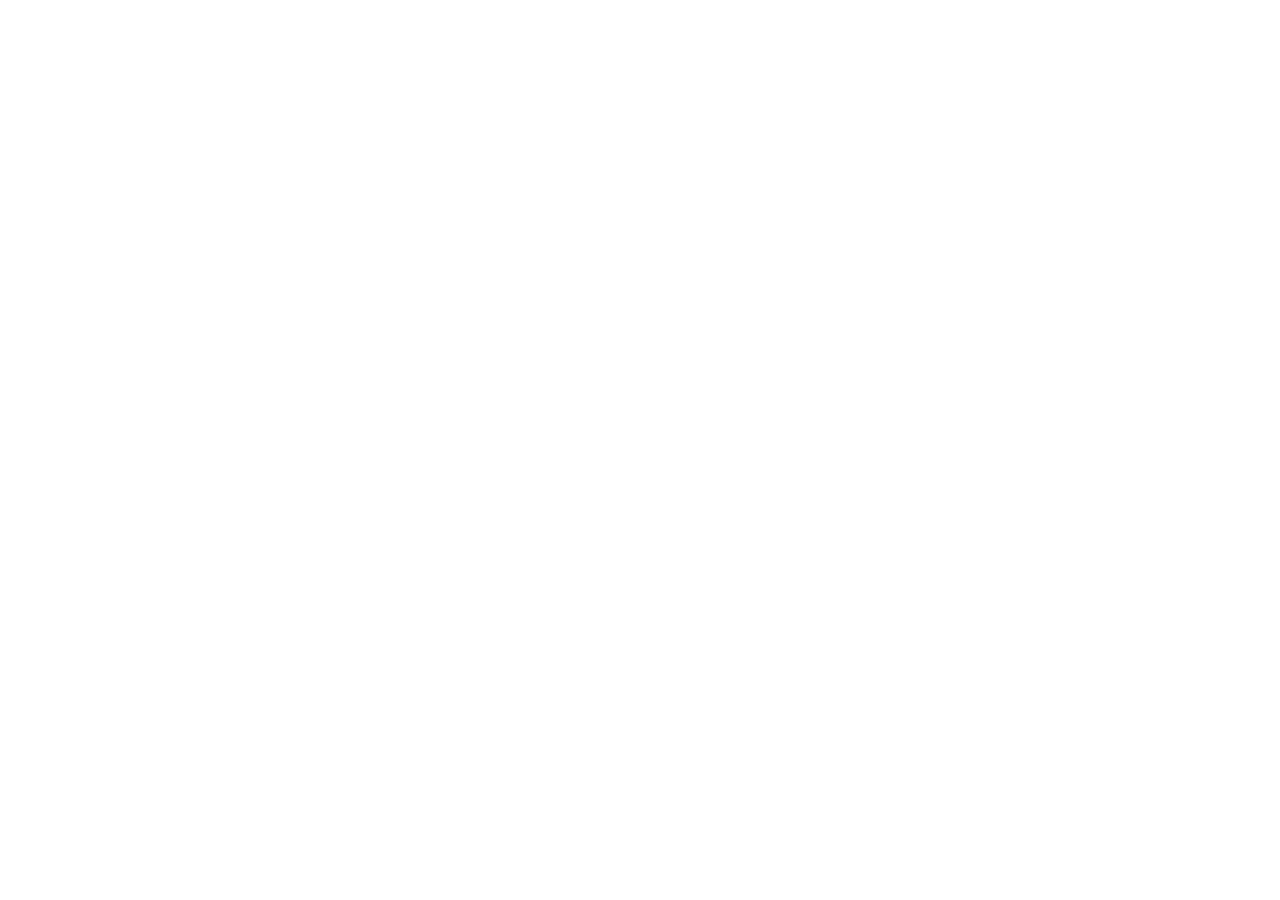
==== assets/index.html @ 4cc56af7 "(confirmar em 'main')" ====
<!DOCTYPE html>
<html lang="pt-BR">
<head>
    <meta charset="UTF-8">
    <meta http-equiv="X-UA-Compatible" content="IE=edge">
    <meta name="viewport" content="width=device-width, initial-scale=1.0">
    <title>Document</title>
</head>
<body>
    
</body>
</html>
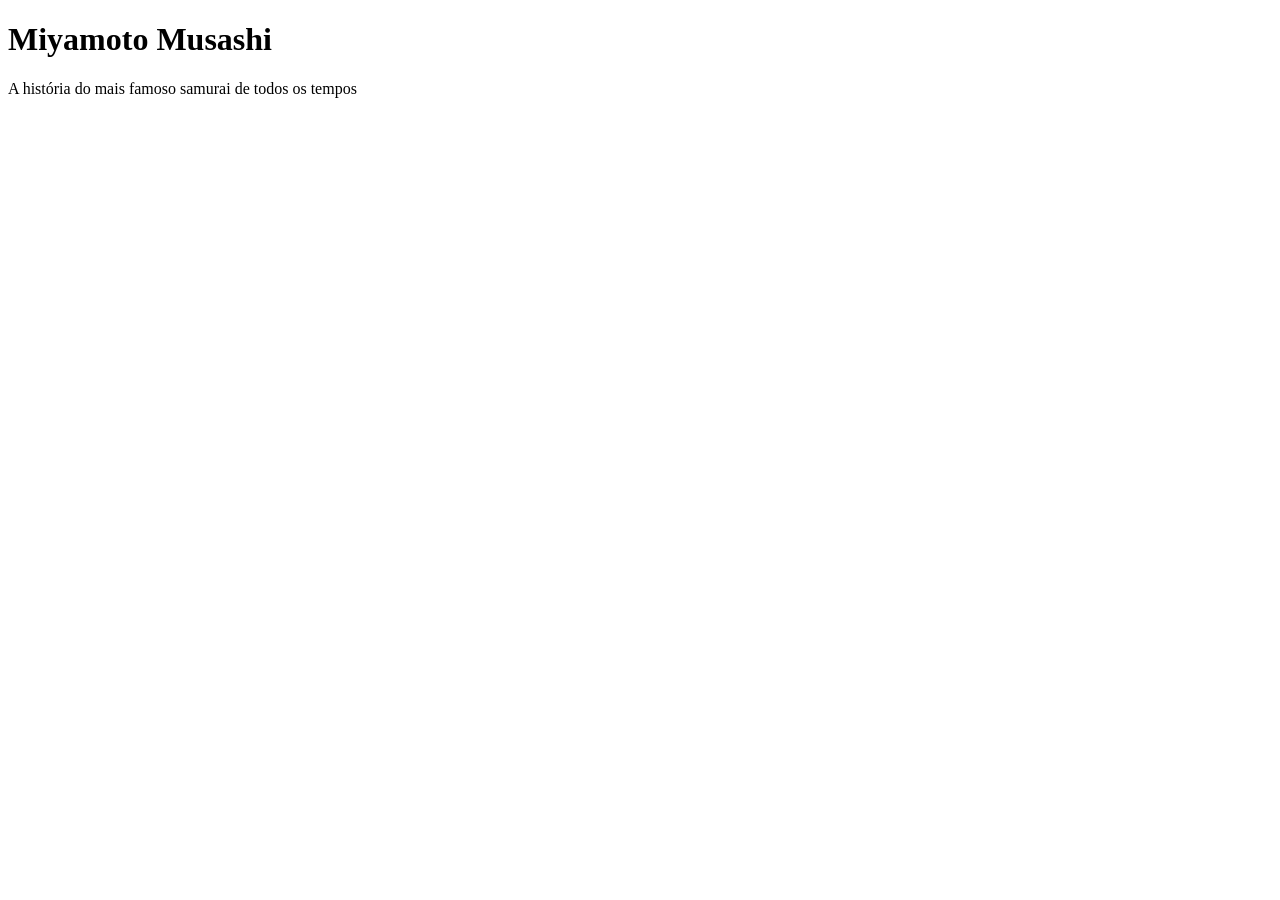
==== commit fd41f33c: "html básico" ====
--- a/assets/index.html
+++ b/assets/index.html
@@ -1,12 +1,21 @@
 <!DOCTYPE html>
 <html lang="pt-BR">
-<head>
-    <meta charset="UTF-8">
-    <meta http-equiv="X-UA-Compatible" content="IE=edge">
-    <meta name="viewport" content="width=device-width, initial-scale=1.0">
-    <title>Document</title>
-</head>
-<body>
-    
-</body>
+  <head>
+    <meta charset="UTF-8" />
+    <meta http-equiv="X-UA-Compatible" content="IE=edge" />
+    <meta name="viewport" content="width=device-width, initial-scale=1.0" />
+    <link rel="stylesheet" type="text/css" href="/assets/css/style.css" />
+    <title>Tribute Page</title>
+  </head>
+  <body>
+    <div id="main">
+      <header>
+        <h1 id="title">Miyamoto Musashi</h1>
+        <p>A história do mais famoso samurai de todos os tempos</p>
+        <div id="img-div">
+        <img id="image">
+        </div>
+    </header>
+    </div>
+  </body>
 </html>
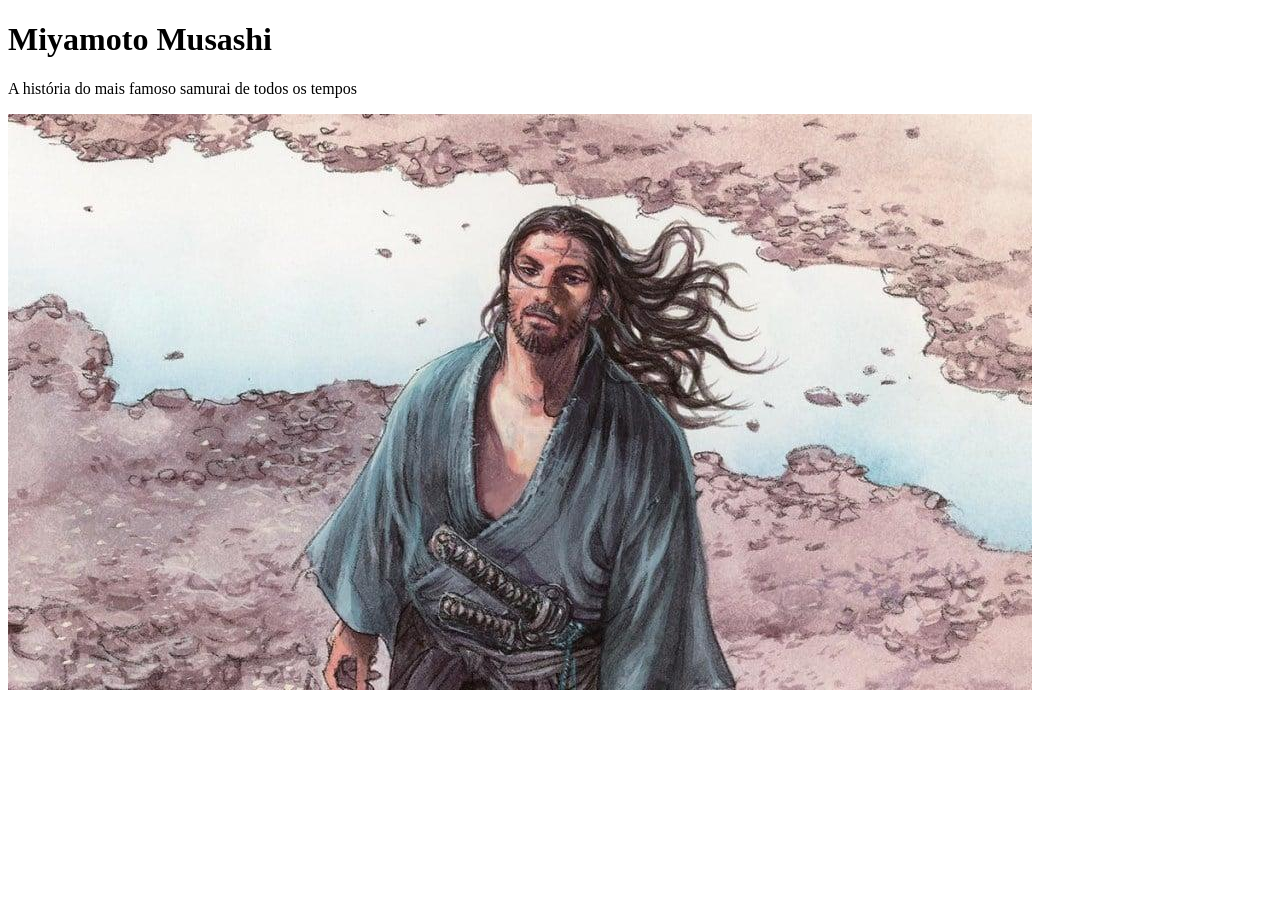
==== commit 9d9c0c43: "img adicionada e pasta img" ====
--- a/assets/index.html
+++ b/assets/index.html
@@ -13,7 +13,7 @@
         <h1 id="title">Miyamoto Musashi</h1>
         <p>A história do mais famoso samurai de todos os tempos</p>
         <div id="img-div">
-        <img id="image">
+        <img id="image" src="/assets/img/Miyamoto Musashi.jpg">
         </div>
     </header>
     </div>
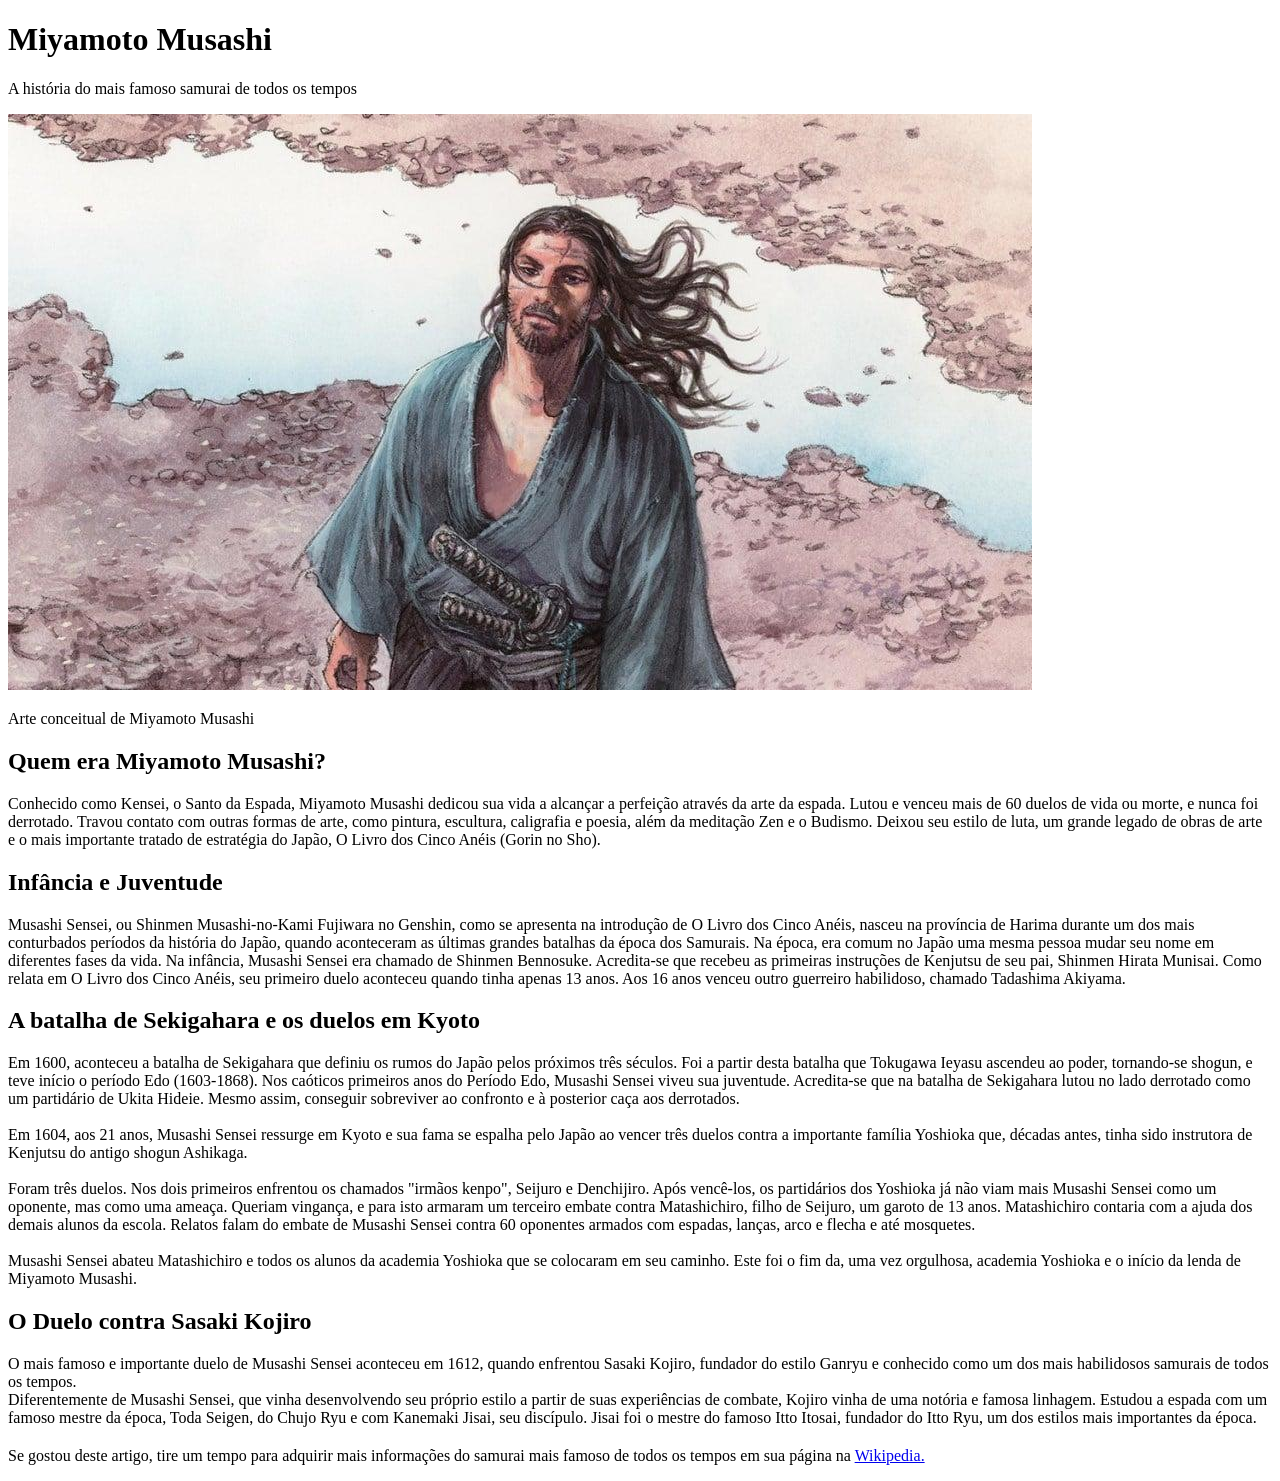
==== commit 30417063: "html completo" ====
--- a/assets/index.html
+++ b/assets/index.html
@@ -11,11 +11,113 @@
     <div id="main">
       <header>
         <h1 id="title">Miyamoto Musashi</h1>
-        <p>A história do mais famoso samurai de todos os tempos</p>
+        <p id="subtitle">
+          A história do mais famoso samurai de todos os tempos
+        </p>
         <div id="img-div">
-        <img id="image" src="/assets/img/Miyamoto Musashi.jpg">
+          <img id="image" src="/assets/img/Miyamoto Musashi.jpg" />
+          <p id="img-caption">Arte conceitual de Miyamoto Musashi</p>
         </div>
-    </header>
+      </header>
+      <main id="tribute-info">
+        <section>
+          <div>
+            <h2 class="main-titles">Quem era Miyamoto Musashi?</h2>
+            <p class="main-text">
+              Conhecido como Kensei, o Santo da Espada, Miyamoto Musashi dedicou
+              sua vida a alcançar a perfeição através da arte da espada. Lutou e
+              venceu mais de 60 duelos de vida ou morte, e nunca foi derrotado.
+              Travou contato com outras formas de arte, como pintura, escultura,
+              caligrafia e poesia, além da meditação Zen e o Budismo. Deixou seu
+              estilo de luta, um grande legado de obras de arte e o mais
+              importante tratado de estratégia do Japão, O Livro dos Cinco Anéis
+              (Gorin no Sho).
+            </p>
+          </div>
+          <div>
+            <h2 class="main-titles">Infância e Juventude</h2>
+            <p class="main-text">
+              Musashi Sensei, ou Shinmen Musashi-no-Kami Fujiwara no Genshin,
+              como se apresenta na introdução de O Livro dos Cinco Anéis, nasceu
+              na província de Harima durante um dos mais conturbados períodos da
+              história do Japão, quando aconteceram as últimas grandes batalhas
+              da época dos Samurais. Na época, era comum no Japão uma mesma
+              pessoa mudar seu nome em diferentes fases da vida. Na infância,
+              Musashi Sensei era chamado de Shinmen Bennosuke. Acredita-se que
+              recebeu as primeiras instruções de Kenjutsu de seu pai, Shinmen
+              Hirata Munisai. Como relata em O Livro dos Cinco Anéis, seu
+              primeiro duelo aconteceu quando tinha apenas 13 anos. Aos 16 anos
+              venceu outro guerreiro habilidoso, chamado Tadashima Akiyama.
+            </p>
+          </div>
+          <div>
+            <h2 class="main-titles">
+              A batalha de Sekigahara e os duelos em Kyoto
+            </h2>
+            <p class="main-text">
+              Em 1600, aconteceu a batalha de Sekigahara que definiu os rumos do
+              Japão pelos próximos três séculos. Foi a partir desta batalha que
+              Tokugawa Ieyasu ascendeu ao poder, tornando-se shogun, e teve
+              início o período Edo (1603-1868). Nos caóticos primeiros anos do
+              Período Edo, Musashi Sensei viveu sua juventude. Acredita-se que
+              na batalha de Sekigahara lutou no lado derrotado como um
+              partidário de Ukita Hideie. Mesmo assim, conseguir sobreviver ao
+              confronto e à posterior caça aos derrotados.
+              <br /><br />
+              Em 1604, aos 21 anos, Musashi Sensei ressurge em Kyoto e sua fama
+              se espalha pelo Japão ao vencer três duelos contra a importante
+              família Yoshioka que, décadas antes, tinha sido instrutora de
+              Kenjutsu do antigo shogun Ashikaga.
+              <br /><br />
+              Foram três duelos. Nos dois primeiros enfrentou os chamados
+              "irmãos kenpo", Seijuro e Denchijiro. Após vencê-los, os
+              partidários dos Yoshioka já não viam mais Musashi Sensei como um
+              oponente, mas como uma ameaça. Queriam vingança, e para isto
+              armaram um terceiro embate contra Matashichiro, filho de Seijuro,
+              um garoto de 13 anos. Matashichiro contaria com a ajuda dos demais
+              alunos da escola. Relatos falam do embate de Musashi Sensei contra
+              60 oponentes armados com espadas, lanças, arco e flecha e até
+              mosquetes.
+              <br /><br />
+              Musashi Sensei abateu Matashichiro e todos os alunos da academia
+              Yoshioka que se colocaram em seu caminho. Este foi o fim da, uma
+              vez orgulhosa, academia Yoshioka e o início da lenda de Miyamoto
+              Musashi.
+            </p>
+          </div>
+          <div>
+            <h2 class="main-titles">O Duelo contra Sasaki Kojiro</h2>
+            <p class="main-text">
+              O mais famoso e importante duelo de Musashi Sensei aconteceu em
+              1612, quando enfrentou Sasaki Kojiro, fundador do estilo Ganryu e
+              conhecido como um dos mais habilidosos samurais de todos os
+              tempos. <br />Diferentemente de Musashi Sensei, que vinha
+              desenvolvendo seu próprio estilo a partir de suas experiências de
+              combate, Kojiro vinha de uma notória e famosa linhagem. Estudou a
+              espada com um famoso mestre da época, Toda Seigen, do Chujo Ryu e
+              com Kanemaki Jisai, seu discípulo. Jisai foi o mestre do famoso
+              Itto Itosai, fundador do Itto Ryu, um dos estilos mais importantes
+              da época.
+            </p>
+          </div>
+          <div>
+            <h2 class="main-titles"></h2>
+            <p class="main-text"></p>
+          </div>
+        </section>
+      </main>
+      <footer>
+        <p id="footer-text">
+          Se gostou deste artigo, tire um tempo para adquirir mais informações
+          do samurai mais famoso de todos os tempos em sua página na
+          <a
+            id="tribute-link"
+            target="_blank"
+            href="https://pt.wikipedia.org/wiki/Miyamoto_Musashi"
+            >Wikipedia.</a
+          >
+        </p>
+      </footer>
     </div>
   </body>
-</html>+</html>
